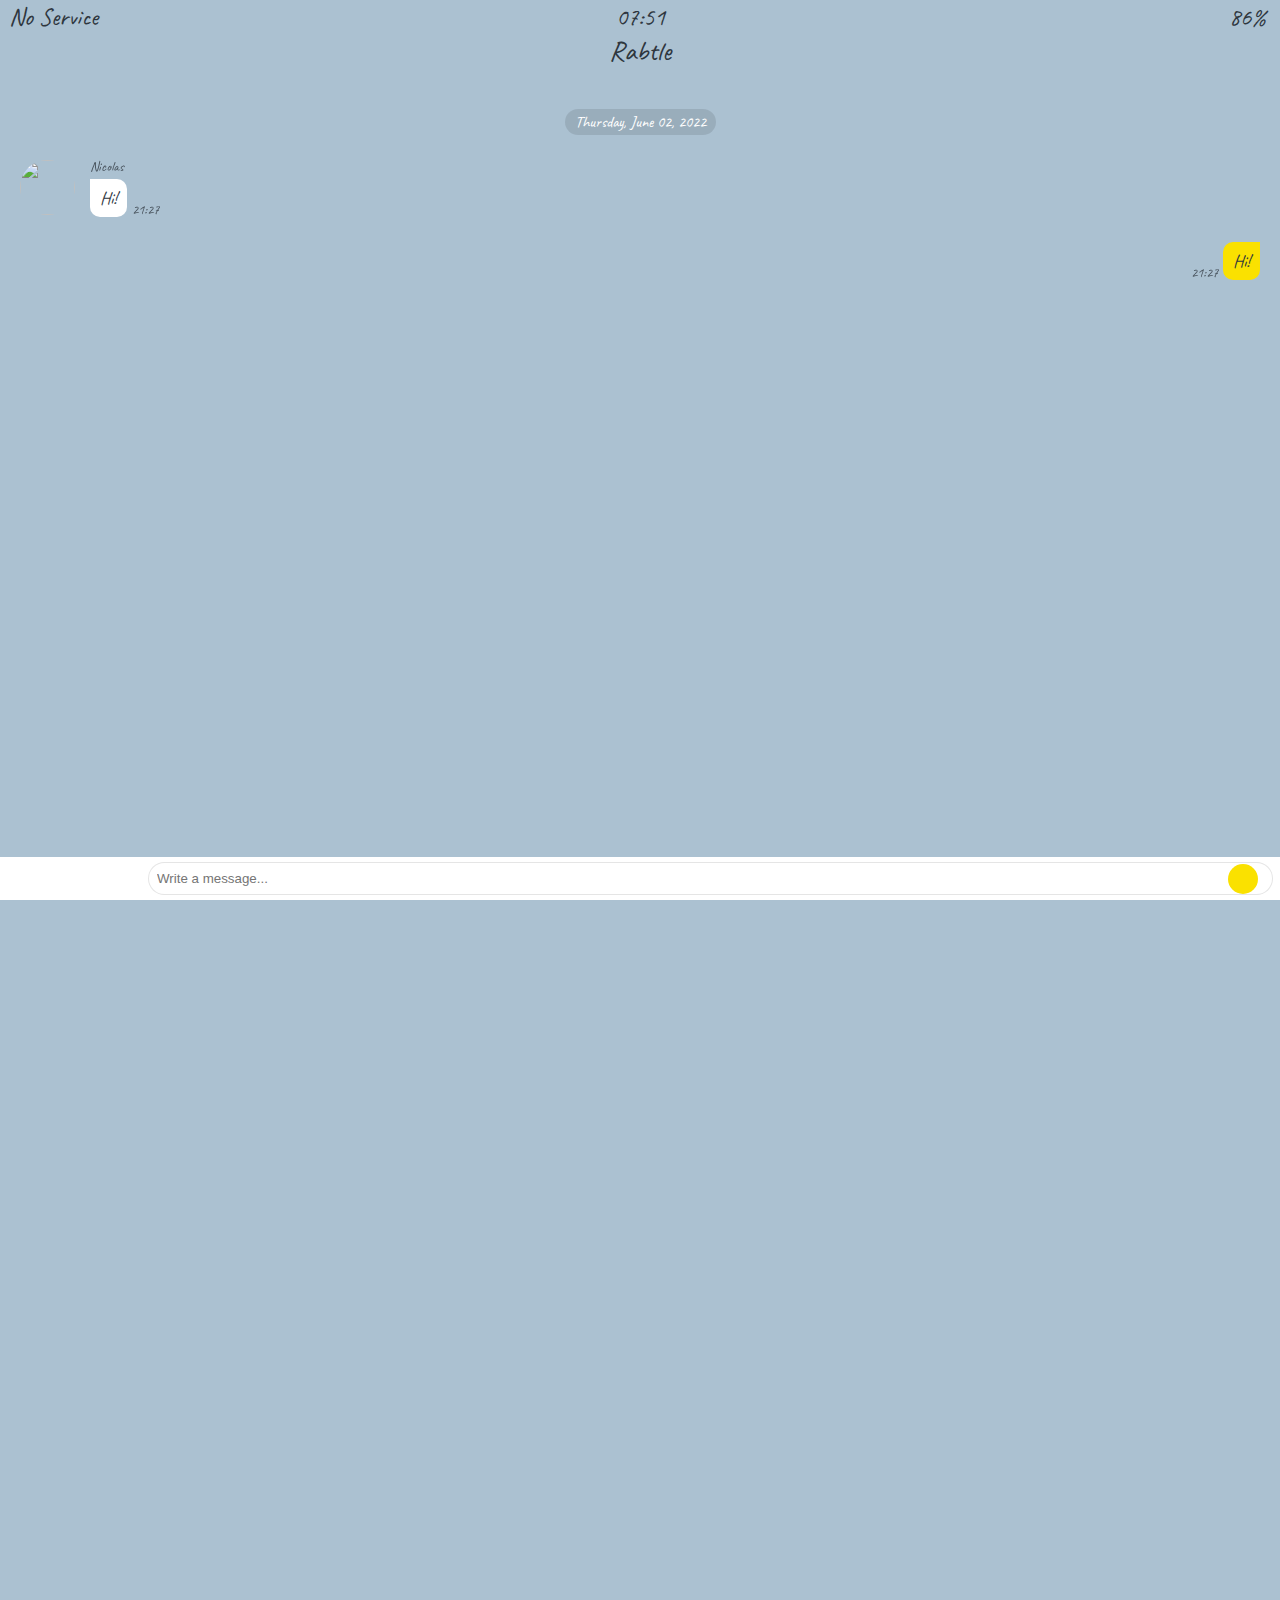
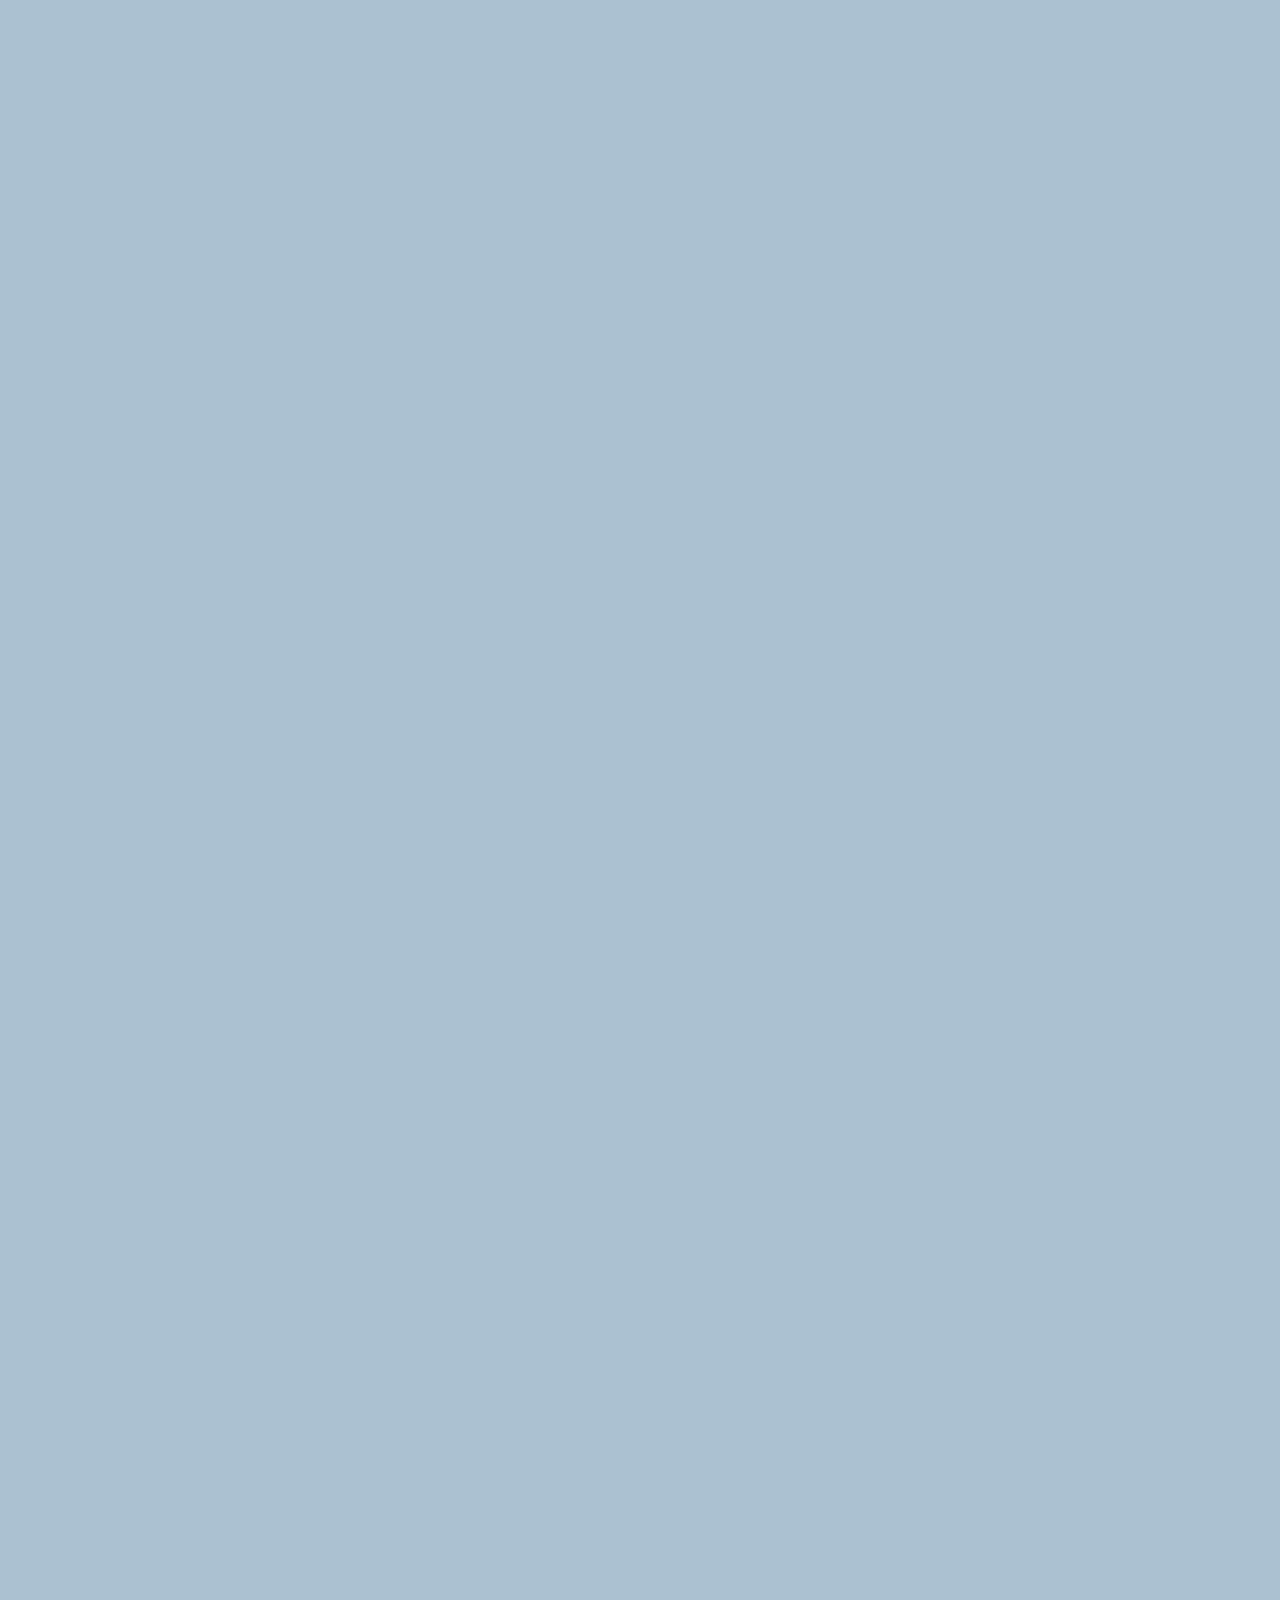
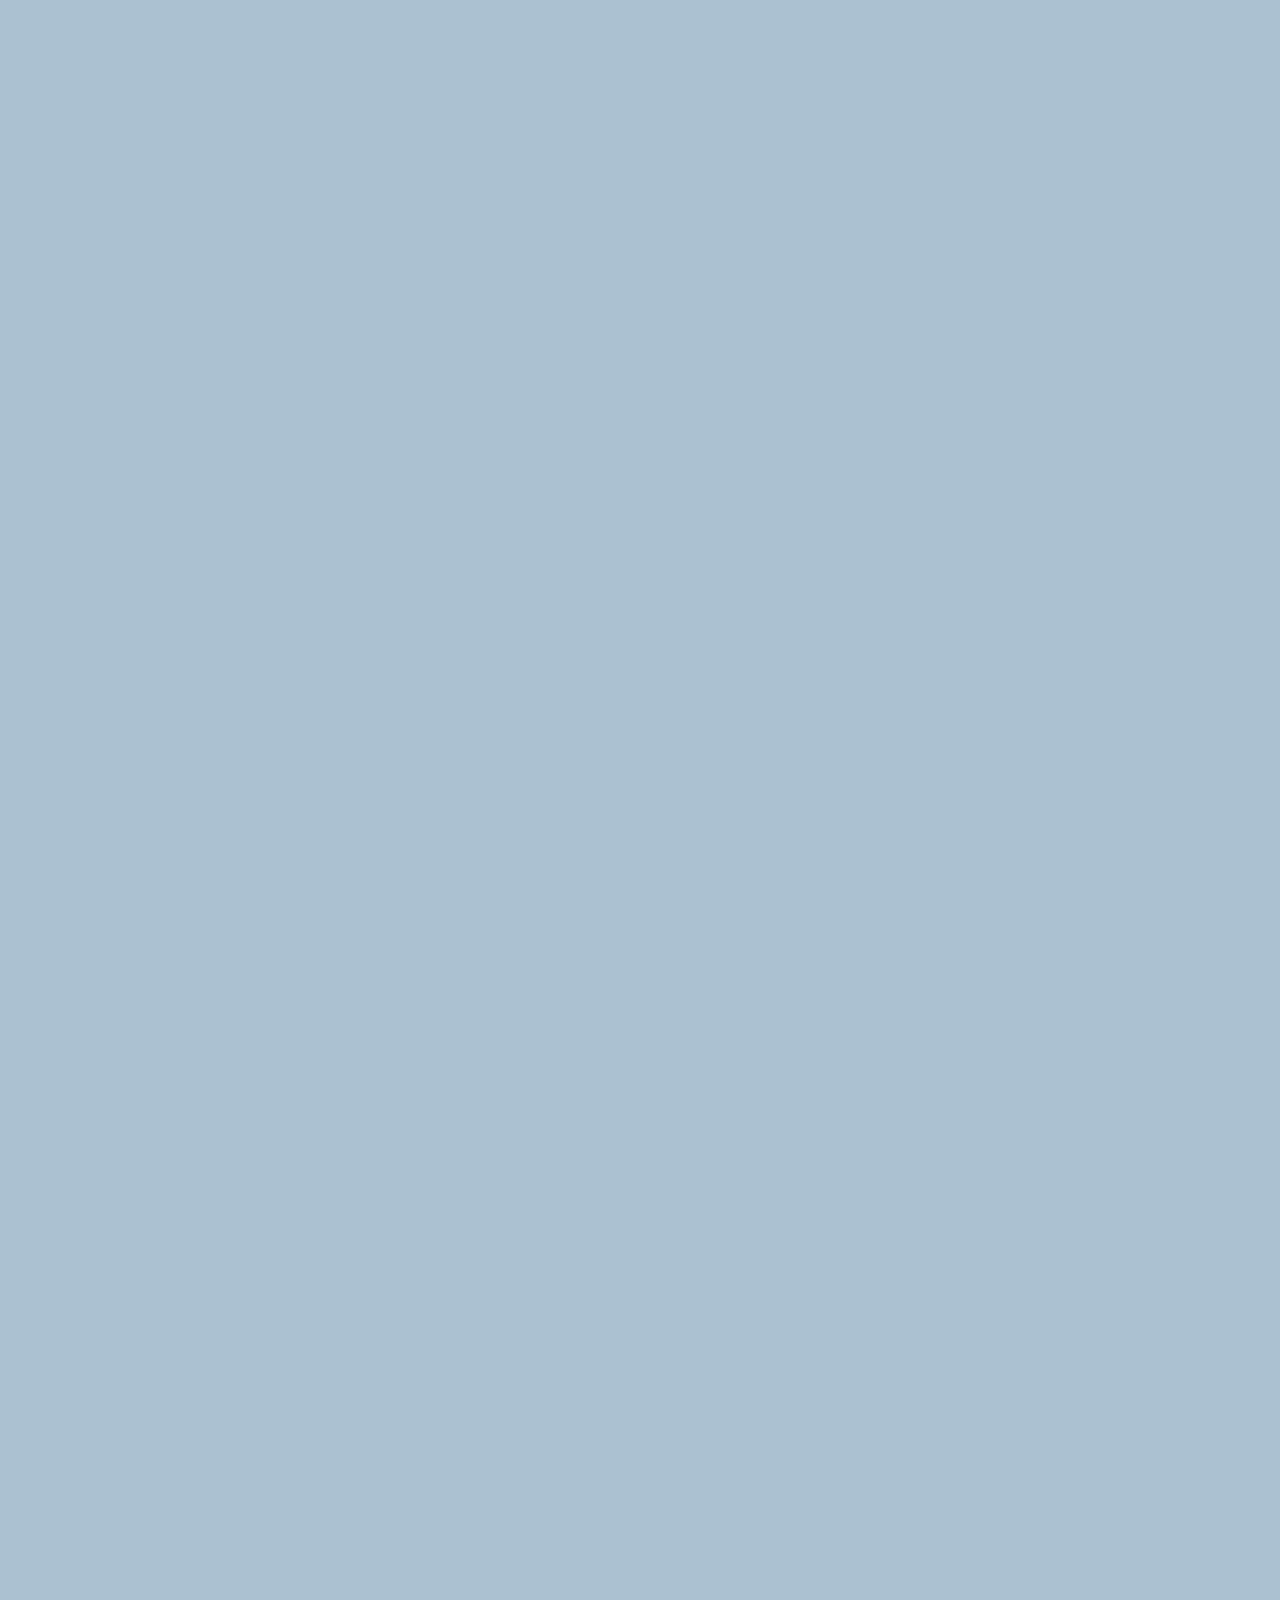
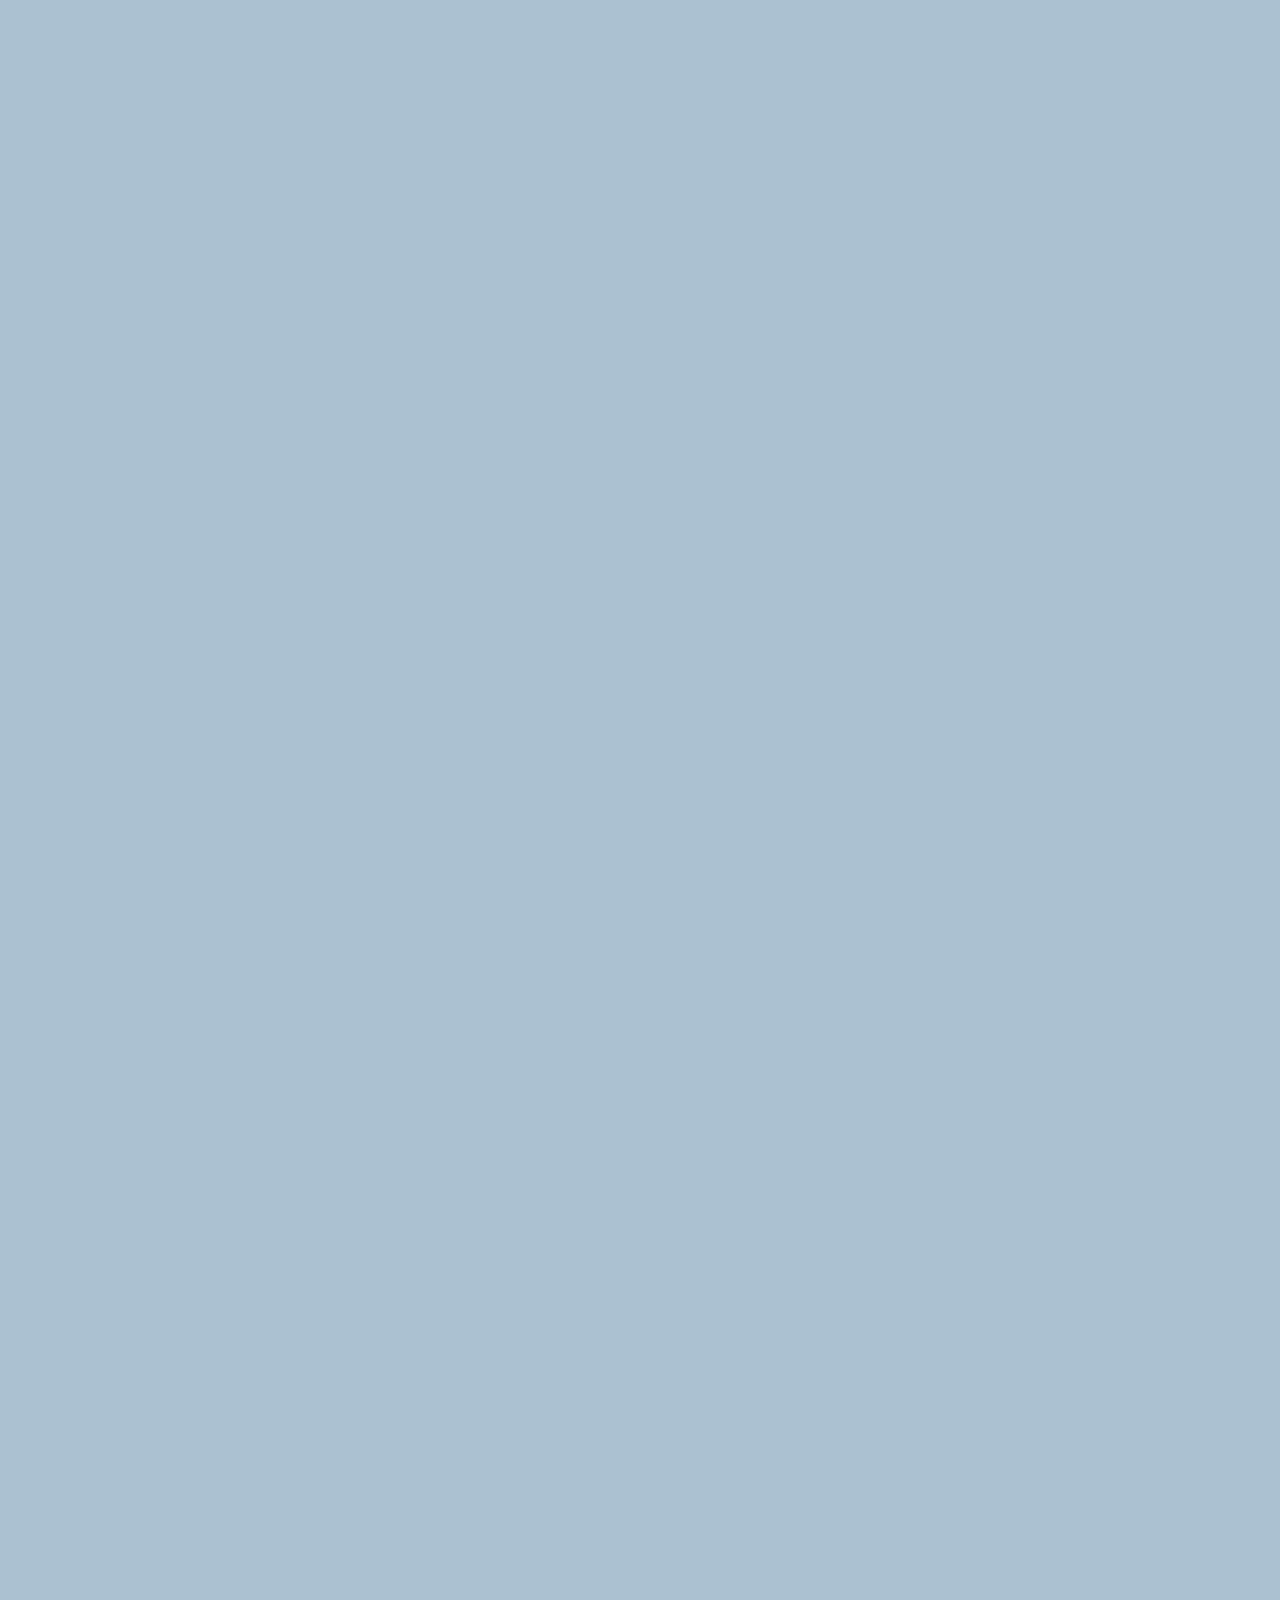
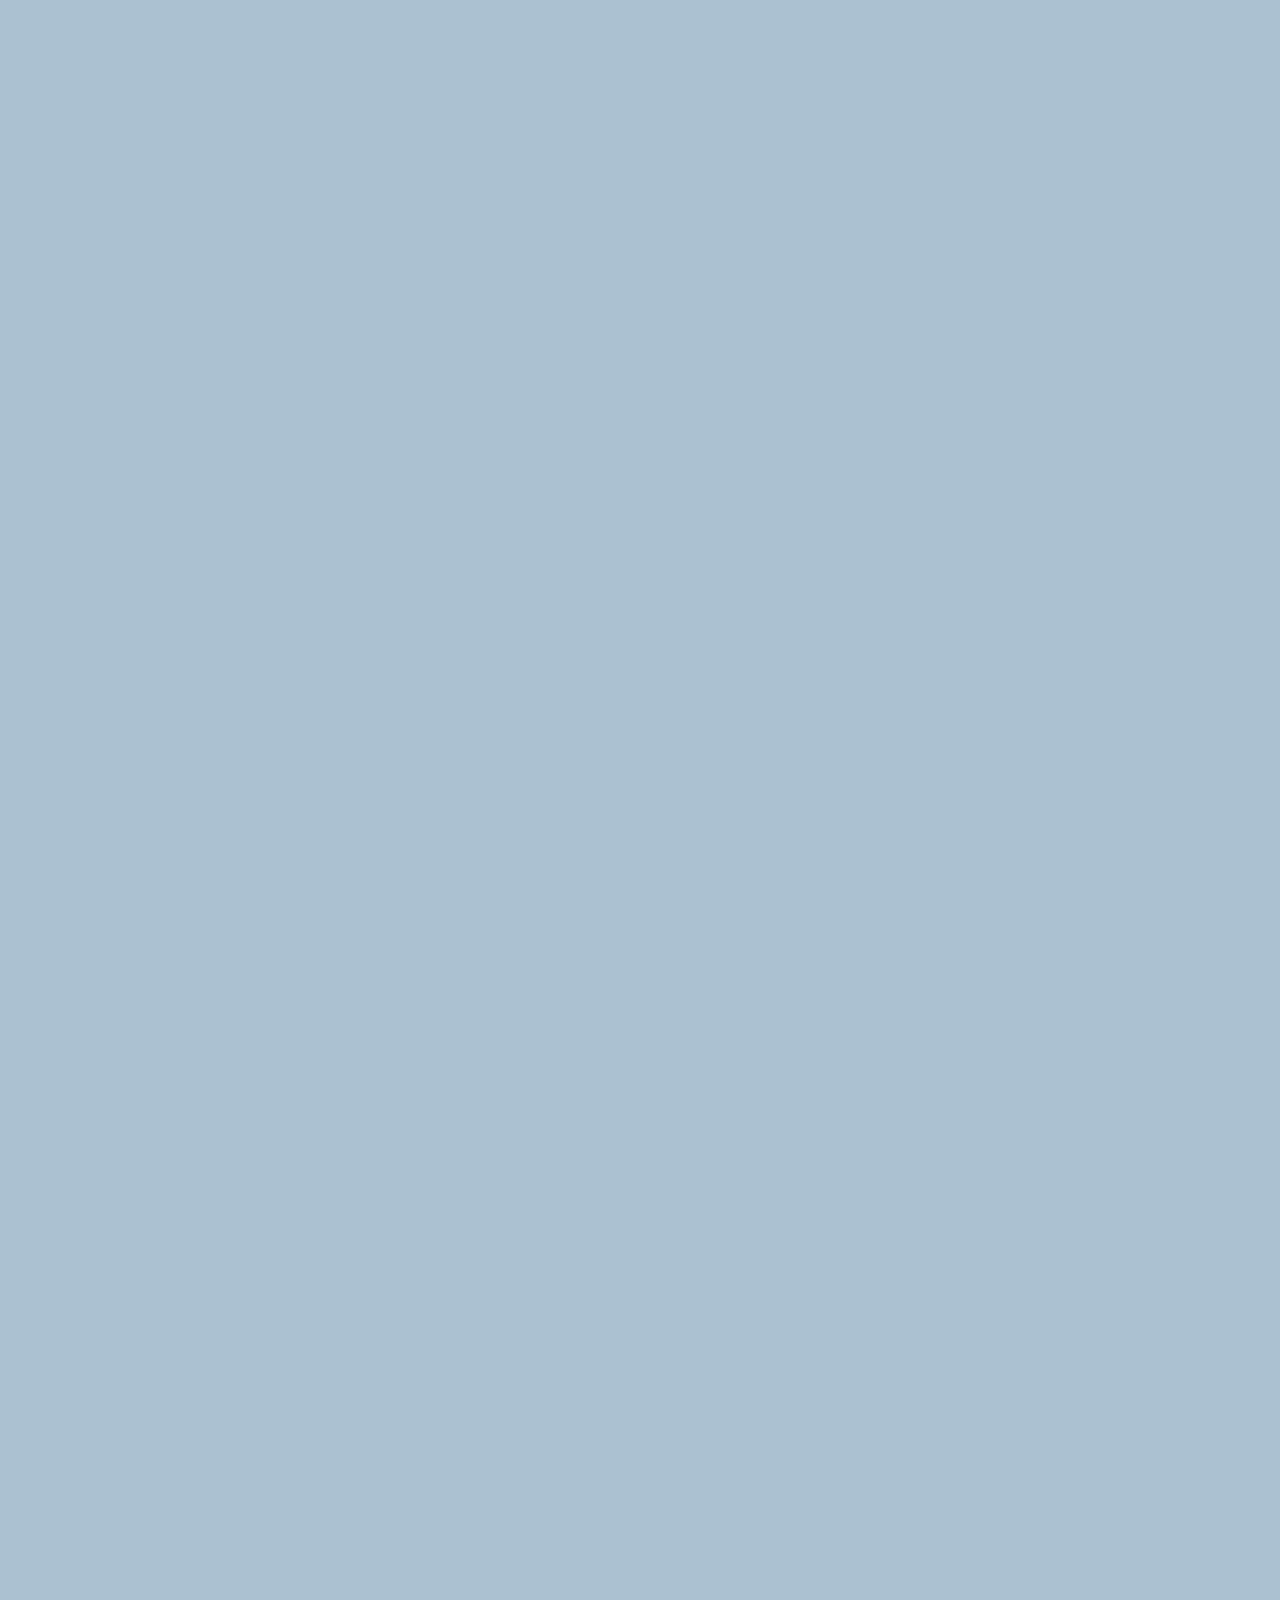
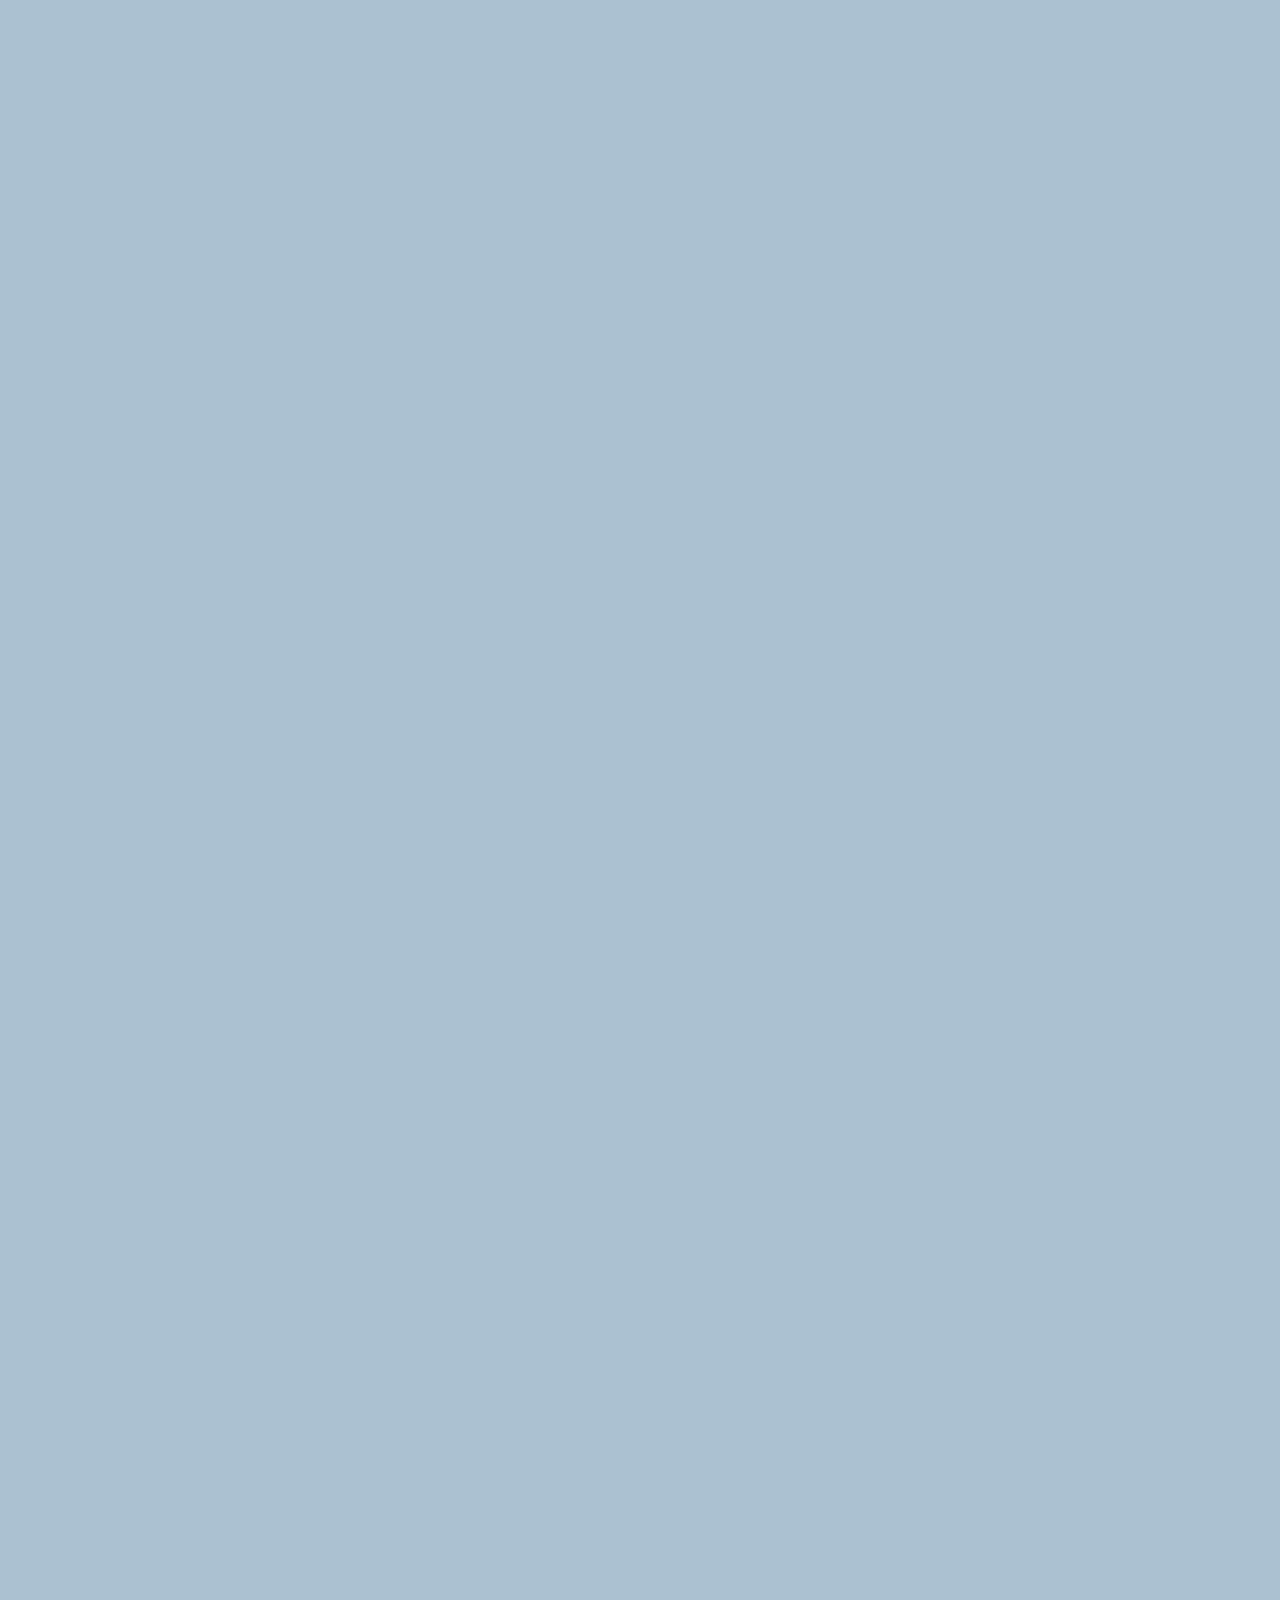
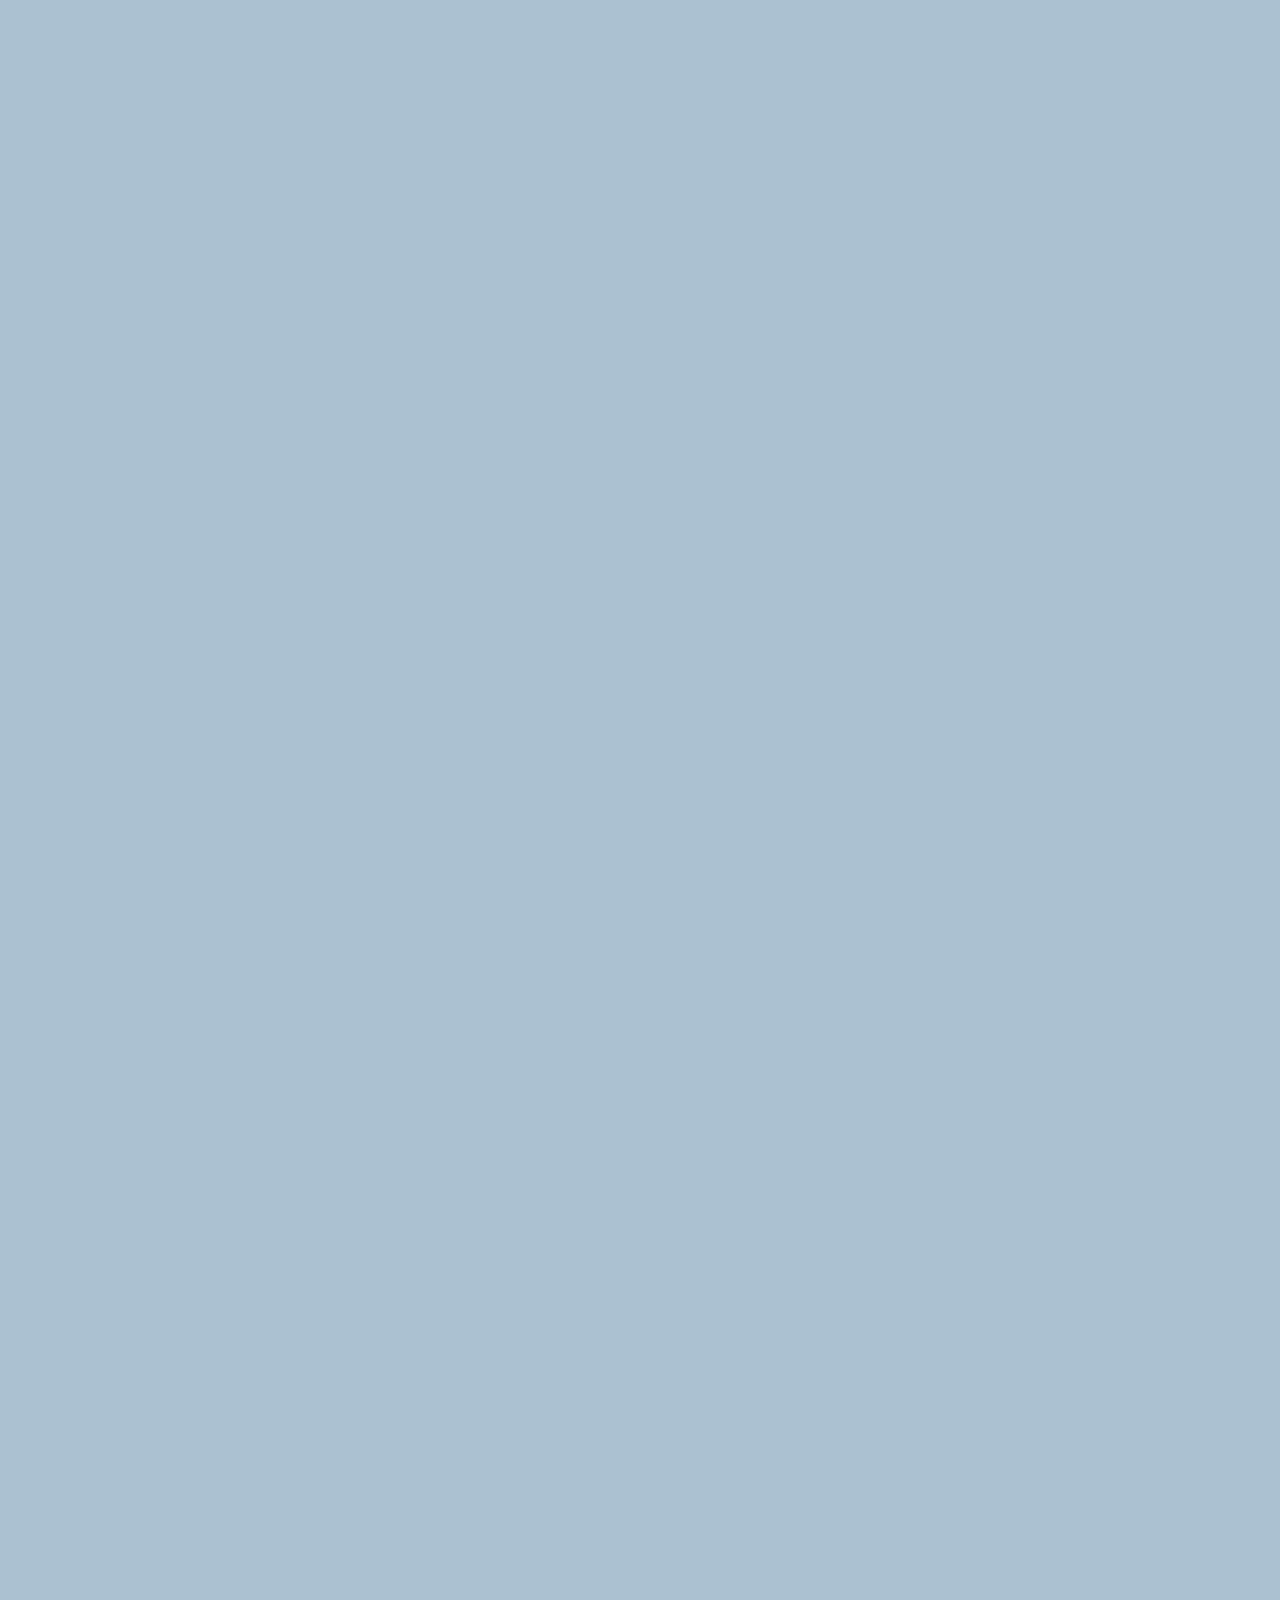
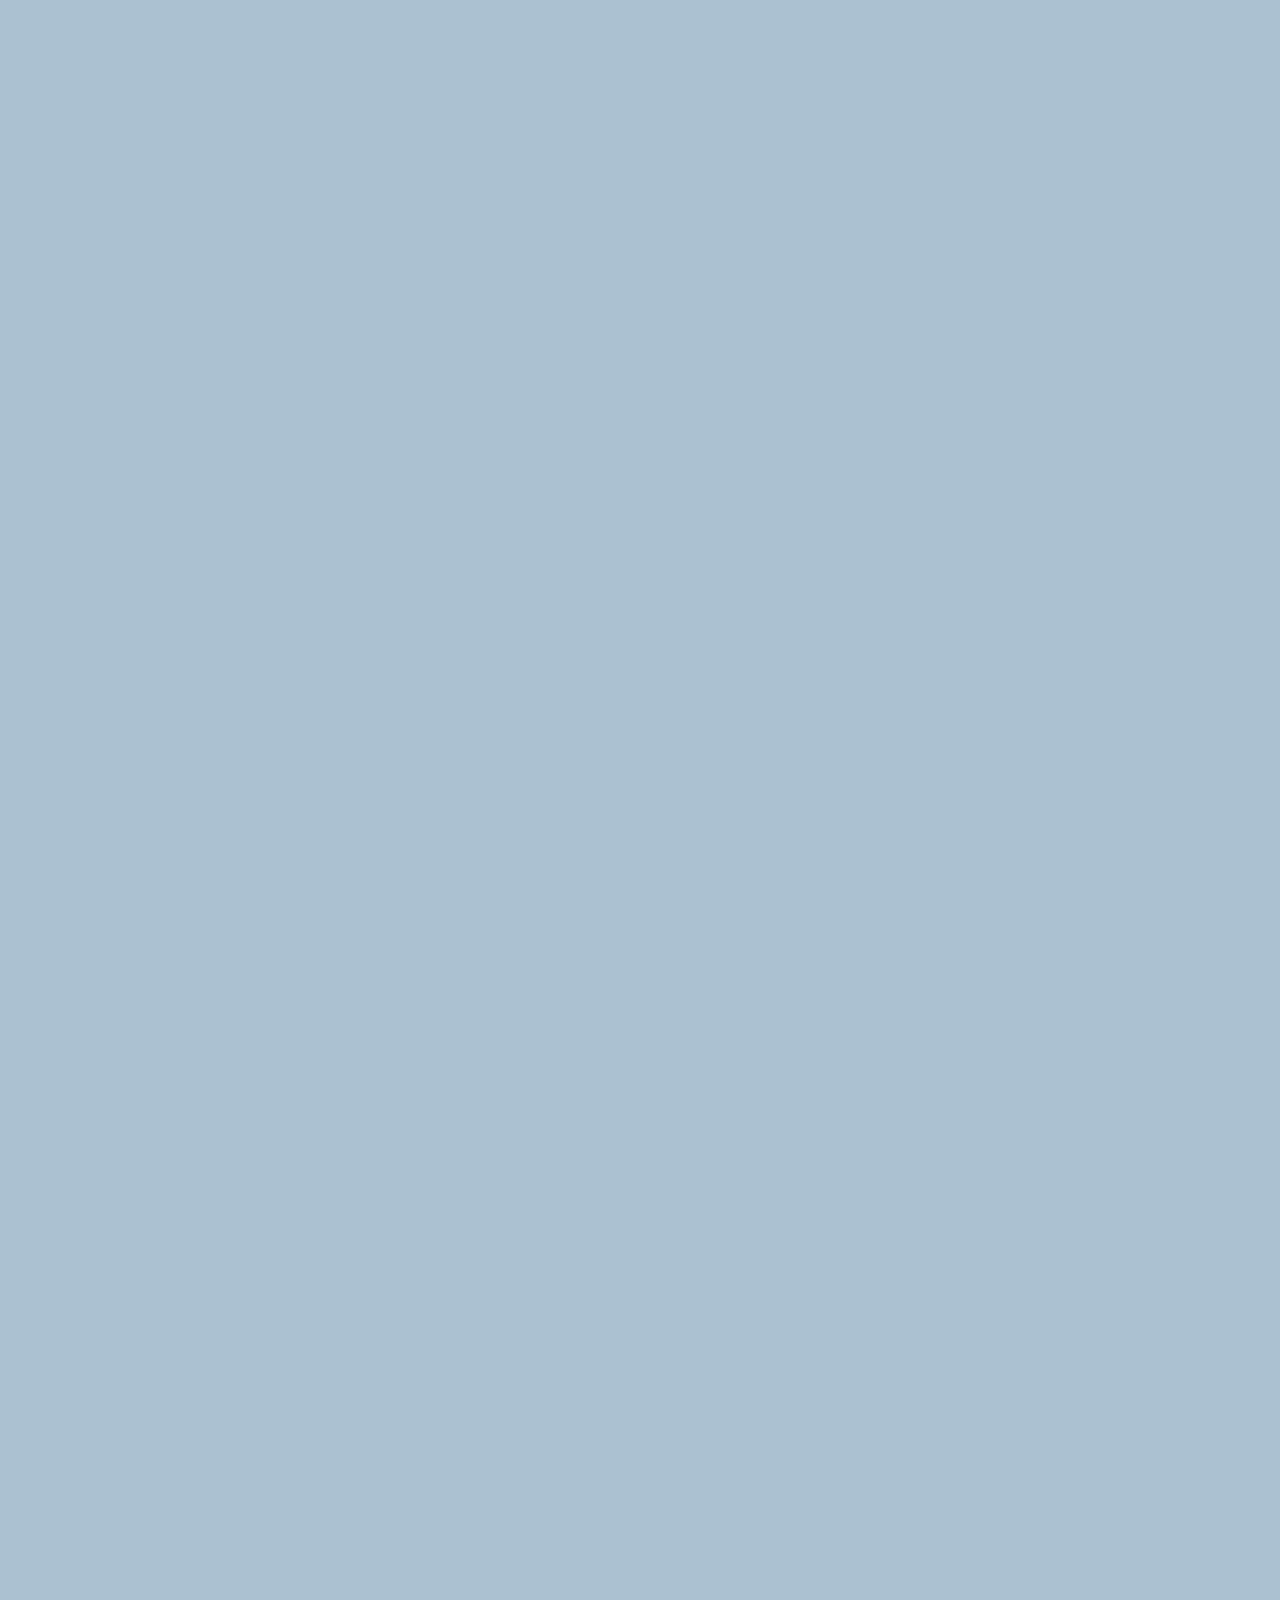
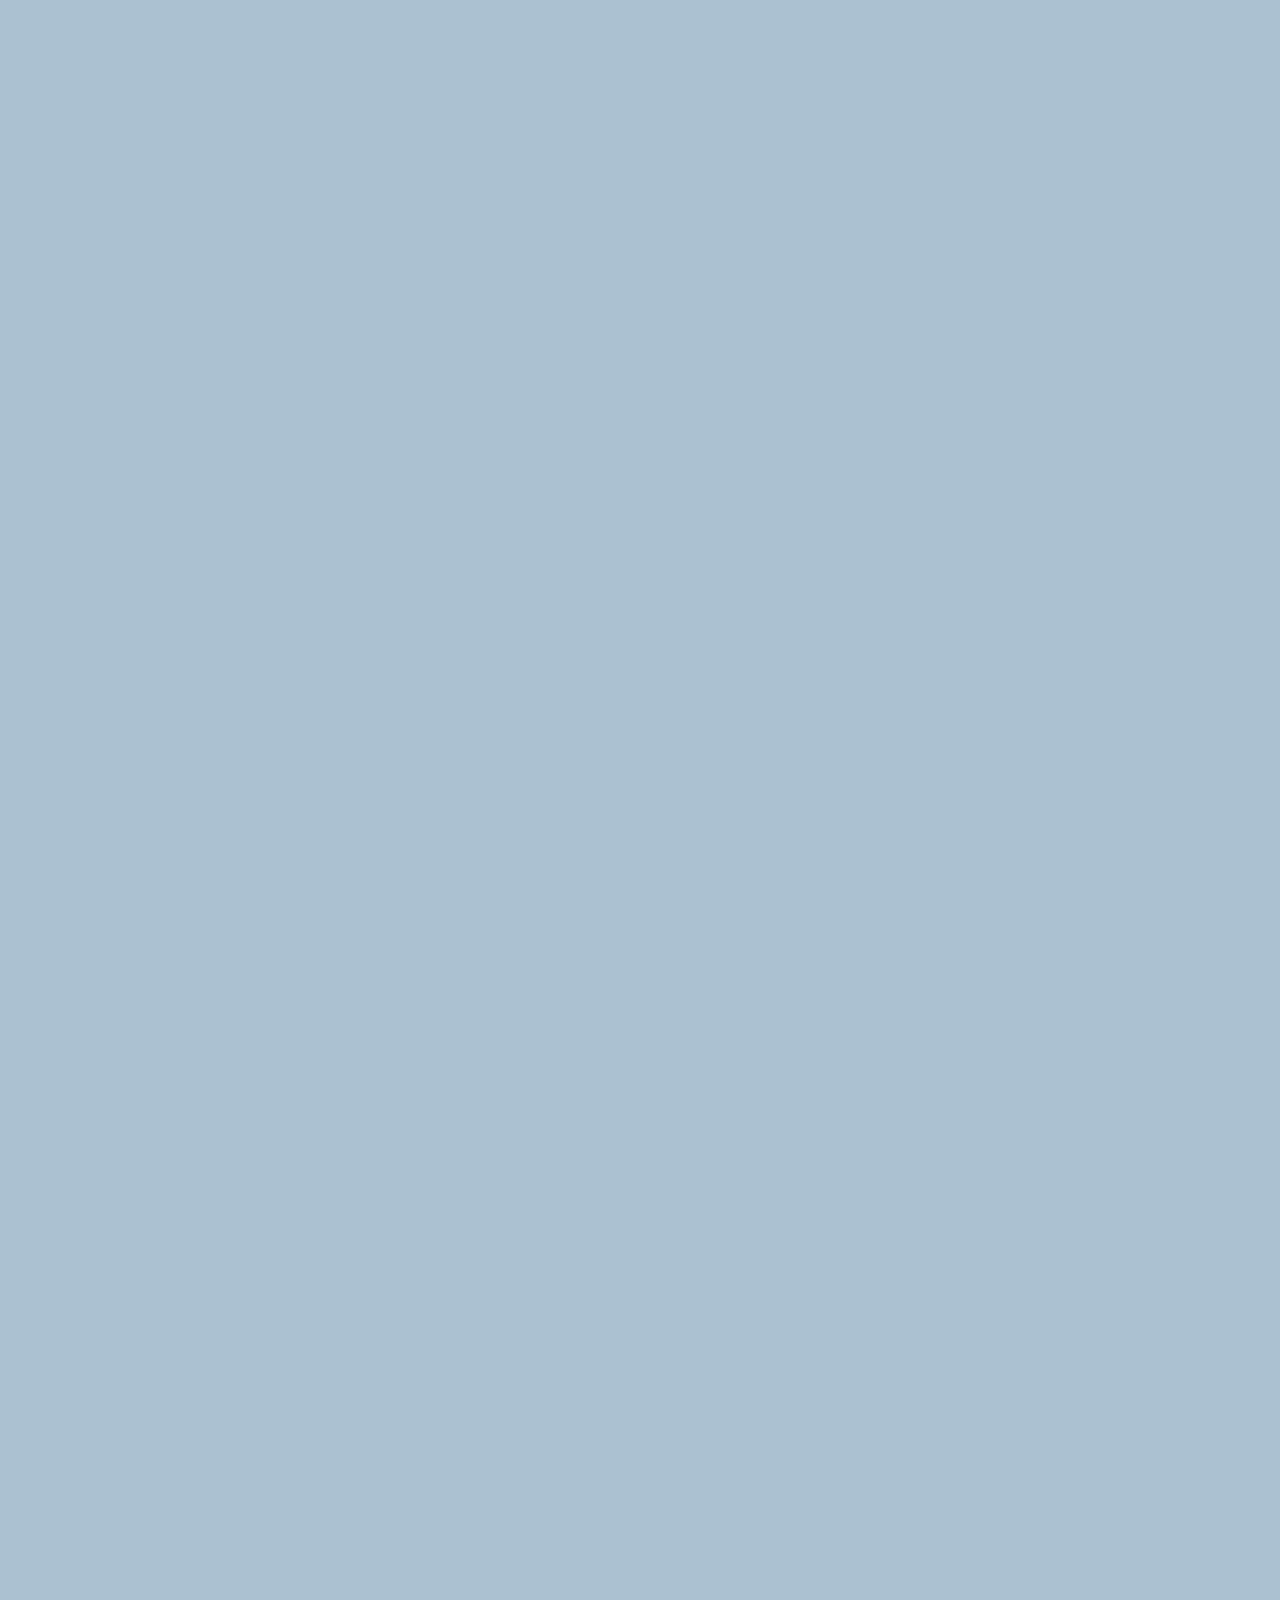
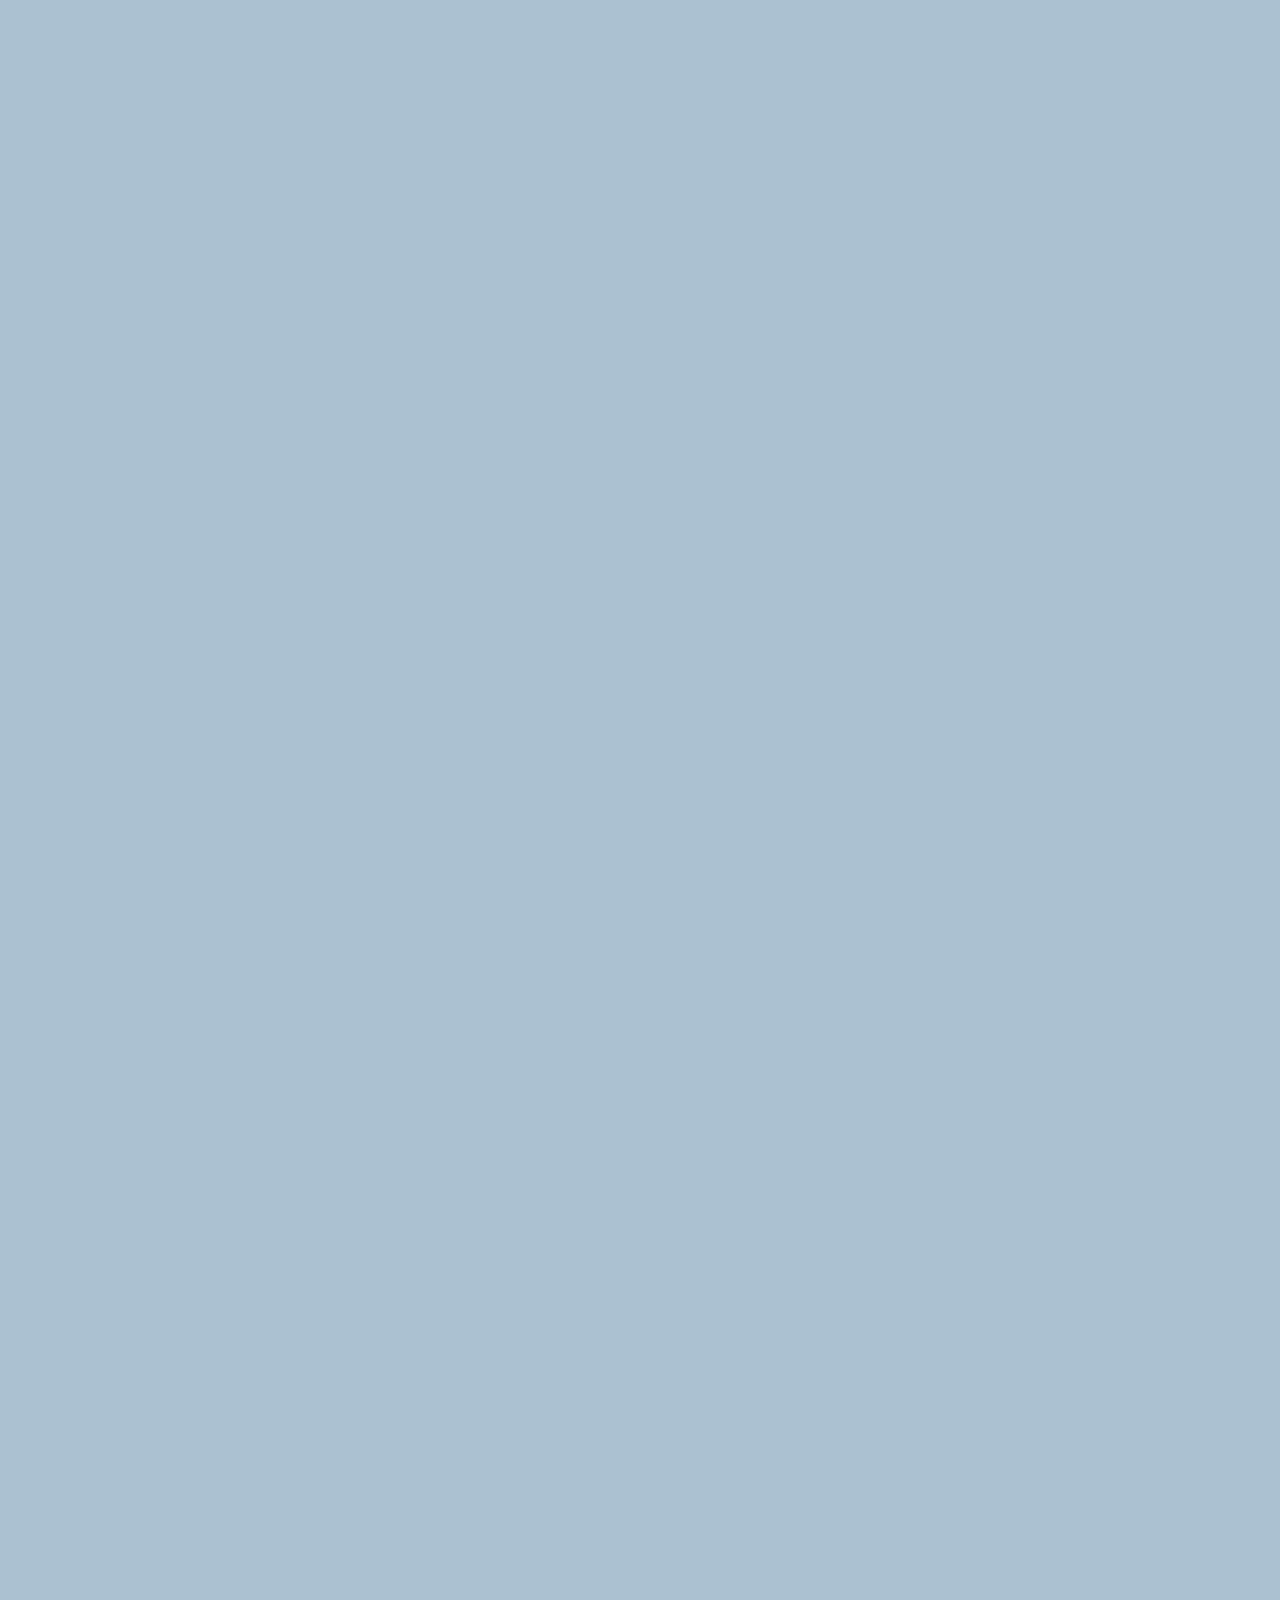
==== chat.html @ ca81c620 "feat: add chat screen" ====
<!DOCTYPE html>
<html lang="en">
  <head>
    <meta charset="UTF-8" />
    <meta name="viewport" content="width=device-width, initial-scale=1.0" />
    <title>Chats w/ Nicolas - Kokoa Clone</title>
    <style></style>
    <link rel="stylesheet" href="CSS/style.css" />
  </head>

  <body id="chat-screen">
    <div class="status-bar">
      <!-- This convention calls BEM(Block Element Modifier) -->
      <div class="status-bar__column">
        <span>No Service</span>
        <!-- check hero icon(Free SVG icons), Font Awesome  -->
        <!-- To Do: Wifi Icon -->
        <i class="fa-solid fa-wifi"></i>
      </div>
      <div class="status-bar__column">
        <span>07:51</span>
      </div>
      <div class="status-bar__column">
        <!-- To Do: Lock Icon with circule -->
        <span>86%</span>
        <!-- To Do: Battery Icon-->
        <i class="fa-solid fa-battery-three-quarters"></i>
      </div>
    </div>

    <header class="alt-header">
      <div class="alt-header__column">
        <a href="chats.html">
          <i class="fa fa-angle-left fa-2x"></i>
        </a>
      </div>
      <div class="alt-header__column">
        <h1 class="alt-header__title">Rabtle</h1>
      </div>
      <div class="alt-header__column">
        <span>
          <i class="fa-solid fa-2x fa-magnifying-glass"></i>
        </span>
        <span>
          <i class="fas fa-2x fa-hamburger"></i>
        </span>
      </div>
    </header>

    <main class="main-screen main-chat">
      <div class="chat__timestamp">Thursday, June 02, 2022</div>

      <div class="message-row">
        <img src="https://avatars.githubusercontent.com/u/3612017?v=4" />
        <div class="message-row__content">
          <span class="message__author">Nicolas</span>
          <div class="message__info">
            <span class="message__bubble">Hi!</span>
            <span class="message__time">21:27</span>
          </div>
        </div>
      </div>
      <div class="message-row message-row--own">
        <div class="message-row__content">
          <div class="message__info">
            <span class="message__bubble">Hi!</span>
            <span class="message__time">21:27</span>
          </div>
        </div>
      </div>
    </main>

    <form class="reply">
      <div class="reply__column">
        <i class="fa fa-plus-square fa-lg"></i>
      </div>
      <div class="reply__column">
        <input type="text" placeholder="Write a message..." />
        <i class="fa fa-lg fa-smile-o"></i>
        <button>
          <i class="fa fa-arrow-up"></i>
        </button>
      </div>
    </form>

    <script
      src="https://kit.fontawesome.com/2ae1bfd76d.js"
      crossorigin="anonymous"
    ></script>
  </body>
</html>
---- CSS/style.css ----
@import url("https://fonts.googleapis.com/css2?family=Caveat&display=swap");
@import "variables.css";

@import "reset.css";

/* Components */
@import "components/status-bar.css";
@import "components/nav-bar.css";
@import "components/screen-header.css";
@import "components/user-component.css";
@import "components/badge.css";
@import "components/icon-row.css";
@import "components/alt-screen-header.css";

/* Screens */
@import "screens/login.css";
@import "screens/friends.css";
@import "screens/find.css";
@import "screens/more.css";
@import "screens/settings.css";
@import "screens/chat.css";

body {
  margin: 0;
  font-family: "Caveat", cursive;
  color: #2e363e;
  display: flex;
  flex-direction: column;
  height: 1000vh;
}

.main-screen {
  padding: 0px var(--horizontal-space);
  margin-bottom: 15px;
}
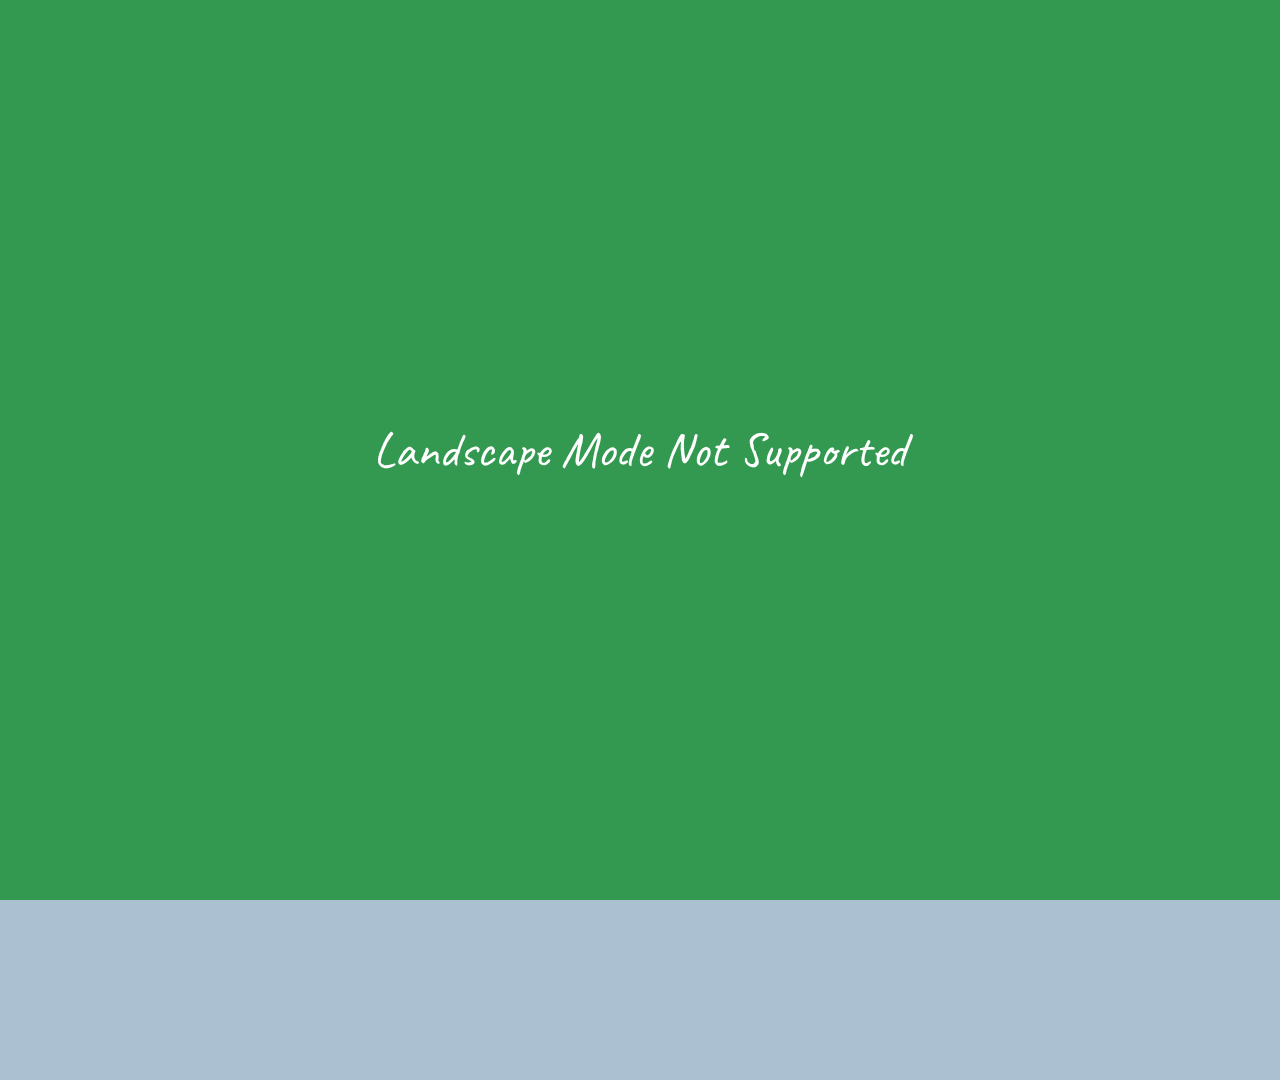
==== commit b13b70c2: "feat: add css animation" ====
--- a/chat.html
+++ b/chat.html
@@ -83,6 +83,14 @@
       </div>
     </form>
 
+    <div id="no-mobile">
+      <span>Too Big! <br />Reduce the width of your screen</span>
+    </div>
+
+    <div id="no-landscape">
+      <span>Landscape Mode Not Supported</span>
+    </div>
+
     <script
       src="https://kit.fontawesome.com/2ae1bfd76d.js"
       crossorigin="anonymous"
--- a/CSS/style.css
+++ b/CSS/style.css
@@ -11,6 +11,7 @@
 @import "components/badge.css";
 @import "components/icon-row.css";
 @import "components/alt-screen-header.css";
+@import "components/no-mobile.css";
 
 /* Screens */
 @import "screens/login.css";
